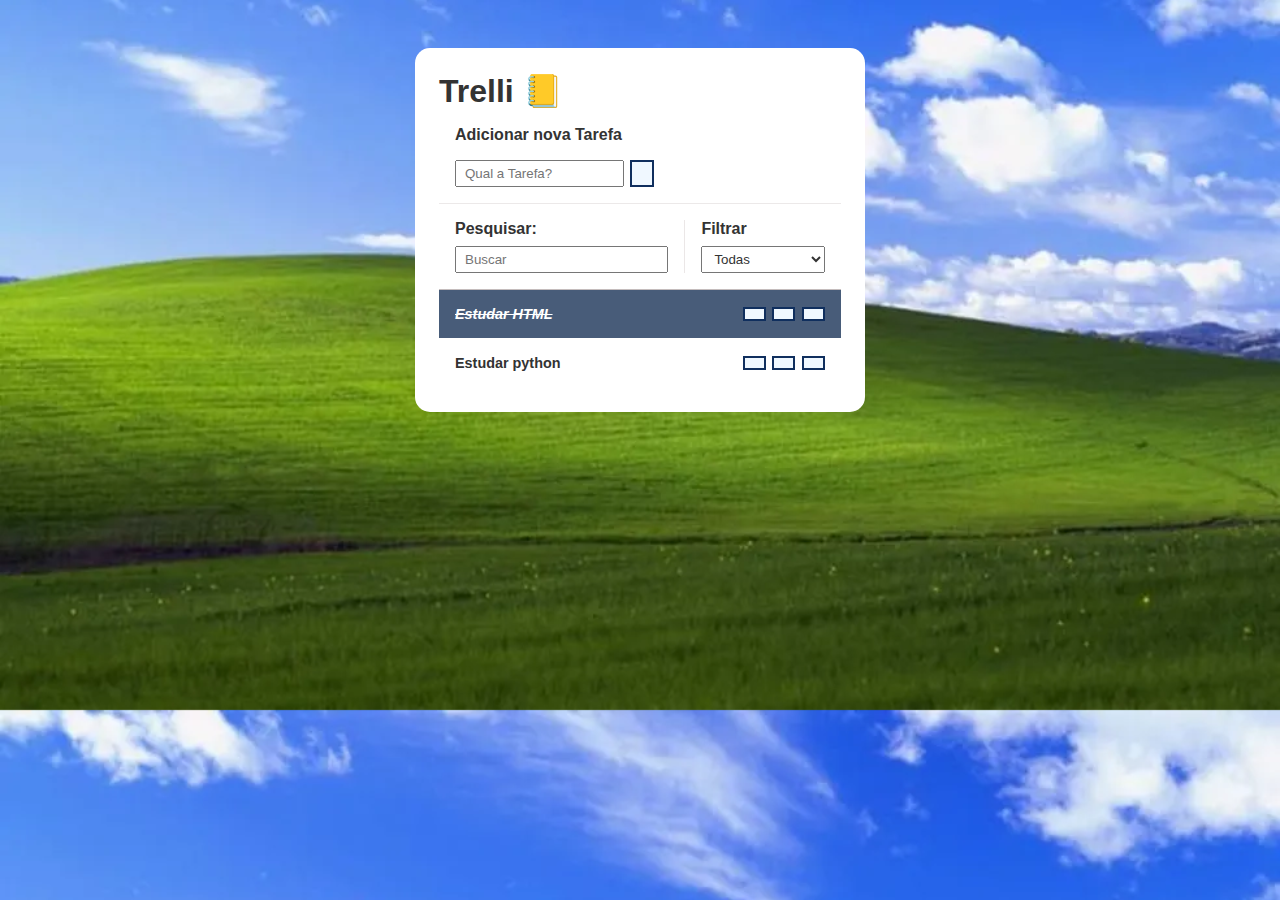
==== outroprojeto/index.html @ f9cfa325 "Add files via upload" ====
<!DOCTYPE html>
<html lang="pt-br">
<head>
    <meta charset="UTF-8">
    <meta name="viewport" content="width=device-width, initial-scale=1.0">
    <title>Trelli List</title>
    <link rel="stylesheet" href="styles.css">

    <!--JS-->
    <script src="scripts.js" defer></script>

    <!--Biblioteca de Icones (Font Awesome)-->
    <link rel="stylesheet" href="https://cdnjs.cloudflare.com/ajax/libs/font-awesome/6.4.2/css/all.min.css" integrity="sha512-z3gLpd7yknf1YoNbCzqRKc4qyor8gaKU1qmn+CShxbuBusANI9QpRohGBreCFkKxLhei6S9CQXFEbbKuqLg0DA==" crossorigin="anonymous" referrerpolicy="no-referrer" />
</head>
<body>
    <div class="todo-conteinr">
        <henader>
            <h1>Trelli &#x1F4D2;</h1>
        </henader>
        <form id="todo-form">
        <p>Adicionar nova Tarefa</p>
        <div class="form-control">
            <input type="text" id="todo-input" placeholder="Qual a Tarefa? ">
            <button type="submit">
                <!--Ícone do Font Awesome-->
                <i class="fa-thin fa-plus"></i>
            </button>
        </div>
    </form>
    <form id="edit-form" class="hide">
        <p>Edite a sua Tarefa:</p>
        <div class="form-control">
            <input type="text" id="edit-input">
            <button type="submit">
                <!--Ícones do Font Awesome-->
                <i class="fa-solid fa-check-double"></i>
            </button>
        </div>
        <button id="cancel-edit-btn">Cancelar</button>
    </form>
     <div id="toolbar">
       <div id="search">
        <h4>Pesquisar:</h4>
        <form>
            <input type="text" id="search-input" placeholder="Buscar">
            

        </form>
       </div>
       <div id="filter">
        <h4>Filtrar</h4>
        <select id="filter-select">
            <option valeu="all">Todas</option>
            <option valeu="done">Feitos</option>
            <option valeu="todo">A Fazer</option>
        </select>
       </div>
     </div>
     <div id="todo-list">
        <div class="todo done">
            <h3>Estudar HTML</h3>
            <button class="finish-todo">
                 <!--Ícones do Font Awesome-->
                <i class="fa-solid fa-check"></i>
            </button>
            <button class="edit-todo">
                 <!--Ícones do Font Awesome-->
                <i class="fa-solid fa-pen"></i>
            </button>
            <button class="remove-todo">
                 <!--Ícones do Font Awesome-->
                <i class="fa-solid fa-xmark"></i>
            </button>
        </div>
        <div class="todo">
            <h3>Estudar python</h3>
            <button class="finish-todo">
                 <!--Ícones do Font Awesome-->
                <i class="fa-solid fa-check"></i>
            </button>
            <button class="edit-todo">
                 <!--Ícones do Font Awesome-->
                <i class="fa-solid fa-pen"></i>
            </button>
            <button class="remove-todo">
                 <!--Ícones do Font Awesome-->
                <i class="fa-solid fa-xmark"></i>
            </button>
     </div>
    </div>
</body>
</html>
---- outroprojeto/styles.css ----
/* Geral */
*{
    padding: 0;
    margin: 0;
    font-family: Helvetica;
    color: #333;
    box-sizing: border-box
}

body{
    background-image: url(fundo\ do\ site.jpeg);
    background-position: center;
    background-size:cover;

}
button{
    background-color: aliceblue;
    color:#102F5e;
    border: 2px solid #102F5e;
    padding: .3rem .6rem;
    font-size: 1rem;
    display:flex;
    cursor: pointer;
    justify-content: center;
    align-items: center;
    transform: 0.4s;

}

butoton:hover{
    background-color: blue;
}

button:hover > i {
    color: rgb(46, 7, 151);
}
button i {
    pointer-events: none;
}
input, select {
    padding: 0.25rem 0.5rem;
}
.hide {
    display: none;
}
/* Todo header*/
.todo-conteinr {
    max-width: 450px;
    margin: 3rem auto;
    background-color: rgb(255, 255, 255);
    padding: 1.5rem;
    border-radius: 15px;

}
.todo-conteinr header{
    text-align: center;
    padding: 0 1rem 1rem;
    border-bottom: 1px solid #ecebeb

}

/* Todo Form */
#todo-form, #edit-form{
    padding: 1rem;
    border-bottom: 1px solid #ece9e9
}
#todo-form p,
#edit-form p{
    margin-bottom: 1rem;
    font-weight: bold;
}
.form-control{
    display: flex;

}
.form-control input {
    margin-right: 0.4rem;
}
#cancel-edit-btn {
  margin-top: .5rem;  
}
/*Todo toolbar */
#toolbar {
    padding: 1rem;
    border-bottom: 1px solid #c4bcbc;
    display: flex;
}
#toolbar h4 {
    margin-bottom: .5rem;
}
#search{
    border-right: 1px solid #ebe7e7;
    padding-right: 1rem;
    margin-right: 1rem;
    width: 65%;
    display: flex;
    flex-direction: column;
    
}
#search form {
    display: flex;

}
#search input{
    width: 100%;
    
}
#filter {
    width: 35%;
    display: flex;
    flex-direction: column;

}
/* Todo List */
.todo{
    display: flex;
    justify-content: space-around;
    align-items: center;
    padding: 1rem;
    border-bottom: 1px solid #ffffff;
    transition: .3s;

}.todo h3 {
    flex: 1;
    font-size: 0.9rem;
}
.todo button {
    margin-left: 0.4rem;
    
}
.done{
    background-color: #485c79;

}
.done h3 {
    color: #ffffff;
    font-style: italic;
    text-decoration: line-through;

}
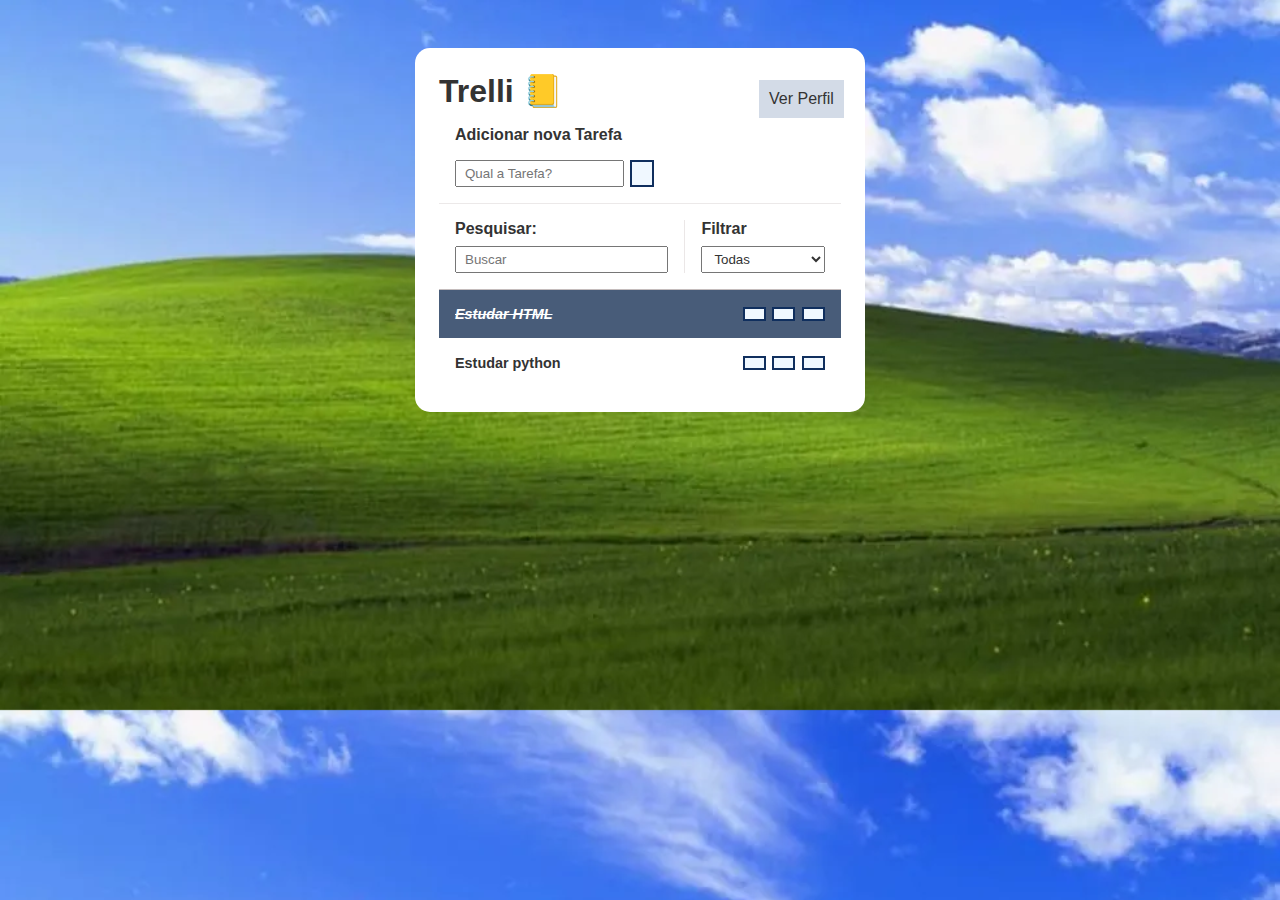
==== commit d2c58034: "Add files via upload" ====
--- a/outroprojeto/index.html
+++ b/outroprojeto/index.html
@@ -17,6 +17,13 @@
         <henader>
             <h1>Trelli &#x1F4D2;</h1>
         </henader>
+
+        <!--BOTAO DO PERFIL-->
+        <div onclick="acao()" id="button_perf"> Ver Perfil </div>
+        <div id="modal">
+            <div onclick="fechar()" id="fechar_button_perf"> &nbsp;x </div>
+        </div>
+
         <form id="todo-form">
         <p>Adicionar nova Tarefa</p>
         <div class="form-control">
--- a/outroprojeto/styles.css
+++ b/outroprojeto/styles.css
@@ -138,3 +138,35 @@
     text-decoration: line-through;
 
 }
+
+#button_perf{
+    margin-left: 320px;
+    position: absolute;
+    top: 80px;
+    background-color: #d3dbe7;
+    padding: 10px;
+}
+
+#button_perf:hover {
+    background-color: #627694;
+    color:#ffffff;
+}
+
+#modal{
+    width: 300px;
+    height: 150px;
+    background-color: #d3dbe7;
+    margin-left: 320px;
+    position: absolute;
+    top: 120px;
+    display: none;
+}
+
+#fechar_button_perf{
+    width: 20px;
+    height: 20px;
+    background-color: #ffffff;
+    border-radius: 50px;
+    float: right;
+    cursor: pointer;
+}